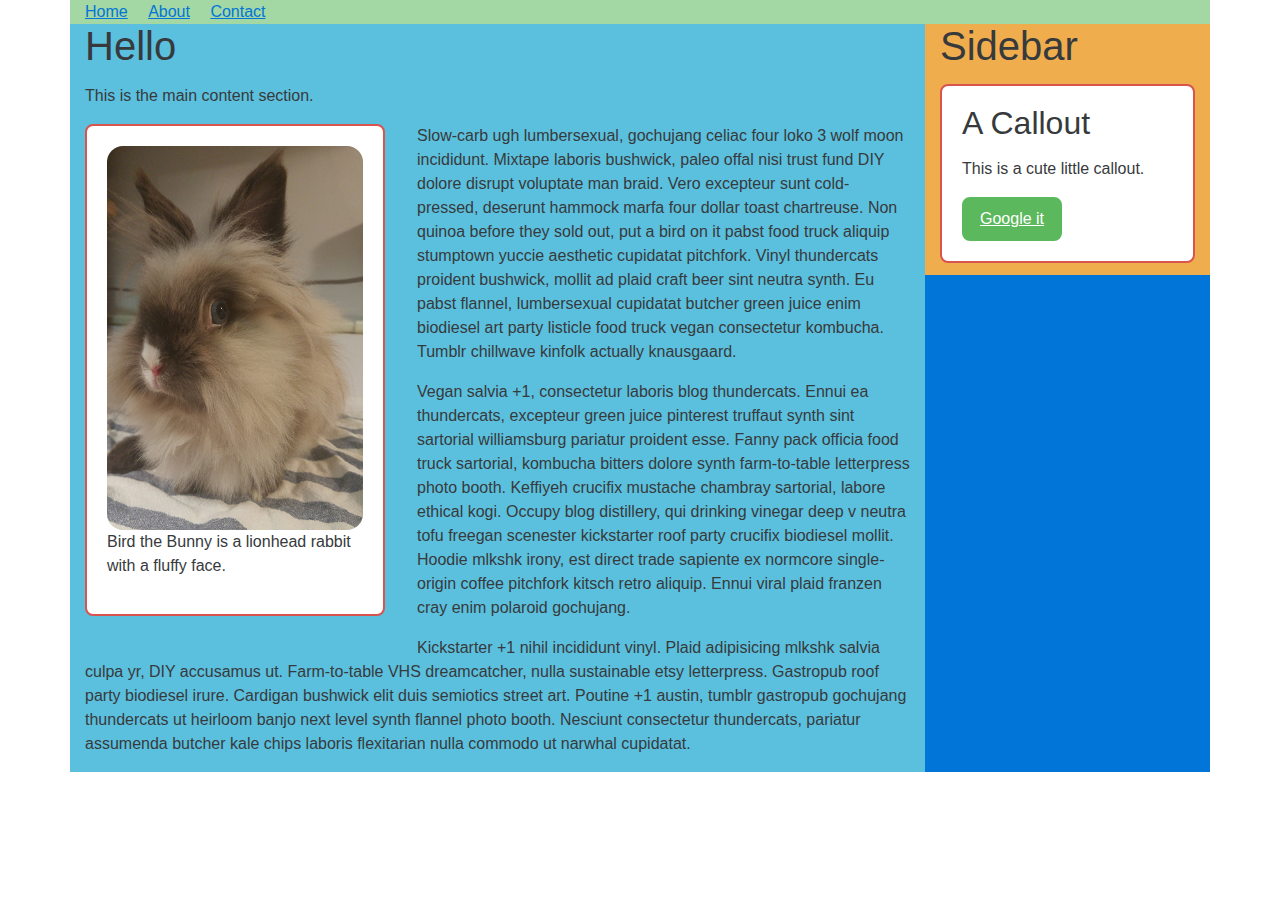
==== birdthebunny/index.html @ 4294b62b "initial commit" ====
<!doctype html>

<head>
<title>SMACSS test</title>
<link rel="stylesheet" type="text/css" media="screen" href="css/style.css" />
</head>

<body>
<div class="page">

<header role="navigation">
  <nav>
    <ul>
      <li><a href="#">Home</a></li>
      <li><a href="#">About</a></li>
      <li><a href="#">Contact</a></li>
    </ul>
  </nav>
</header>

<div class="information">
  <section class="content" id="main">
    <h1>Hello</h1>
    <p>This is the main content section.</p>

    <div class="card card-block caption left">
      <img class="img-rounded" src="img/bird.jpg" alt=" " />
      <p>Bird the Bunny is a lionhead rabbit with a fluffy face.</p>
    </div>

    <p>Slow-carb ugh lumbersexual, gochujang celiac four loko 3 wolf moon incididunt. Mixtape laboris bushwick, paleo offal nisi trust fund DIY dolore disrupt voluptate man braid. Vero excepteur sunt cold-pressed, deserunt hammock marfa four dollar toast chartreuse. Non quinoa before they sold out, put a bird on it pabst food truck aliquip stumptown yuccie aesthetic cupidatat pitchfork. Vinyl thundercats proident bushwick, mollit ad plaid craft beer sint neutra synth. Eu pabst flannel, lumbersexual cupidatat butcher green juice enim biodiesel art party listicle food truck vegan consectetur kombucha. Tumblr chillwave kinfolk actually knausgaard.</p>
    <p>Vegan salvia +1, consectetur laboris blog thundercats. Ennui ea thundercats, excepteur green juice pinterest truffaut synth sint sartorial williamsburg pariatur proident esse. Fanny pack officia food truck sartorial, kombucha bitters dolore synth farm-to-table letterpress photo booth. Keffiyeh crucifix mustache chambray sartorial, labore ethical kogi. Occupy blog distillery, qui drinking vinegar deep v neutra tofu freegan scenester kickstarter roof party crucifix biodiesel mollit. Hoodie mlkshk irony, est direct trade sapiente ex normcore single-origin coffee pitchfork kitsch retro aliquip. Ennui viral plaid franzen cray enim polaroid gochujang.</p>
    <p>Kickstarter +1 nihil incididunt vinyl. Plaid adipisicing mlkshk salvia culpa yr, DIY accusamus ut. Farm-to-table VHS dreamcatcher, nulla sustainable etsy letterpress. Gastropub roof party biodiesel irure. Cardigan bushwick elit duis semiotics street art. Poutine +1 austin, tumblr gastropub gochujang thundercats ut heirloom banjo next level synth flannel photo booth. Nesciunt consectetur thundercats, pariatur assumenda butcher kale chips laboris flexitarian nulla commodo ut narwhal cupidatat.</p>

  </section>
  <aside class="sidebar" id="sidebar-global">
    <h1>Sidebar</h1>
    <div class="card card-block">
      <h2>A Callout</h2>
      <p>This is a cute little callout.</p>
      <a class="btn btn-success" href="http://google.com/">Google it</a>
    </div>
  </aside>
</div>

</div>
</body>
</html>
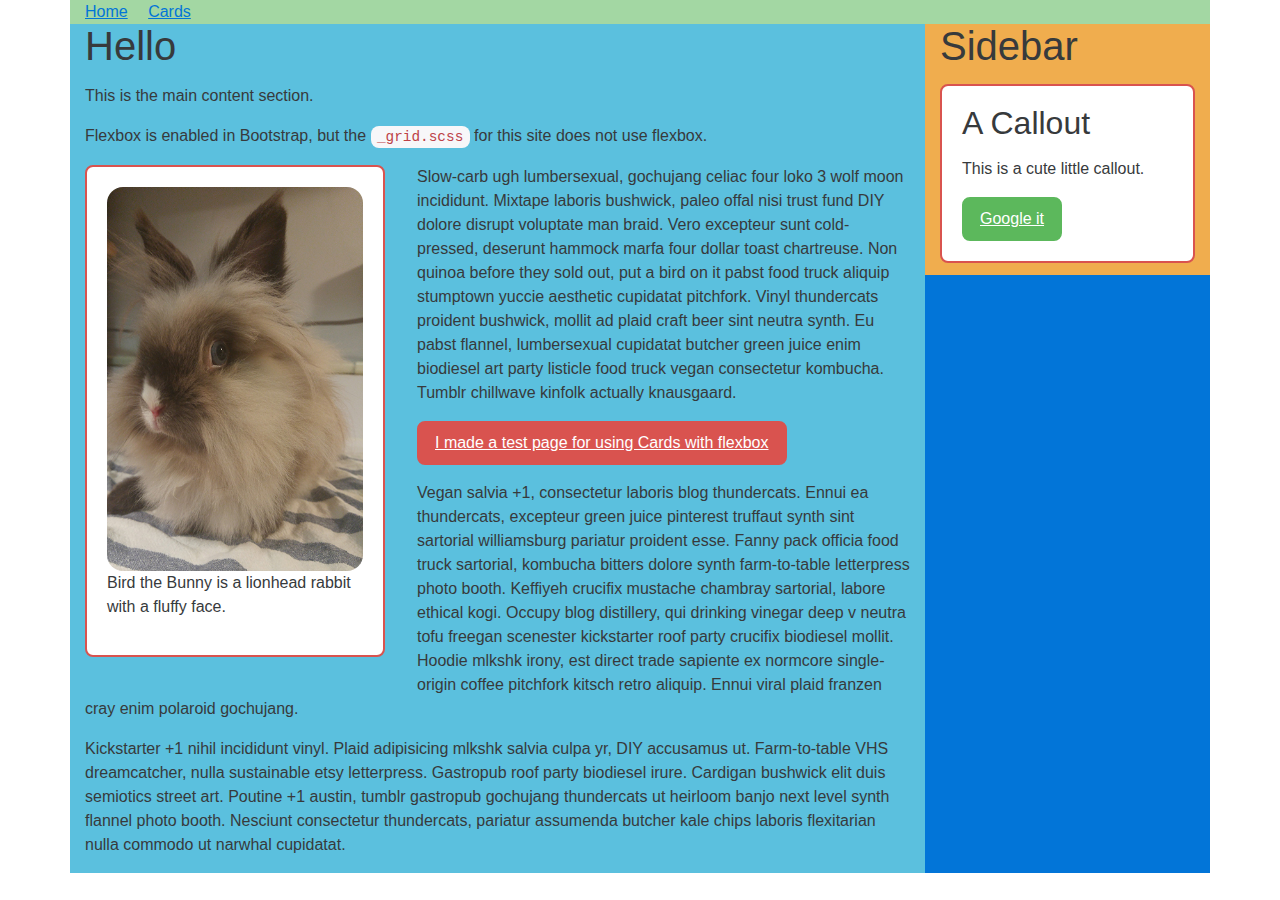
==== commit 73cc85fa: "poc to keep flexbox enabled in Bootstrap but not use it for main grid system" ====
--- a/birdthebunny/index.html
+++ b/birdthebunny/index.html
@@ -8,20 +8,20 @@
 <body>
 <div class="page">
 
-<header role="navigation">
-  <nav>
-    <ul>
-      <li><a href="#">Home</a></li>
-      <li><a href="#">About</a></li>
-      <li><a href="#">Contact</a></li>
-    </ul>
-  </nav>
-</header>
+  <header role="navigation">
+    <nav>
+      <ul>
+        <li><a href="index.html">Home</a></li>
+        <li><a href="cards.html">Cards</a></li>
+      </ul>
+    </nav>
+  </header>
 
 <div class="information">
   <section class="content" id="main">
     <h1>Hello</h1>
     <p>This is the main content section.</p>
+    <p>Flexbox is enabled in Bootstrap, but the <code>_grid.scss</code> for this site does not use flexbox.</p>
 
     <div class="card card-block caption left">
       <img class="img-rounded" src="img/bird.jpg" alt=" " />
@@ -29,6 +29,9 @@
     </div>
 
     <p>Slow-carb ugh lumbersexual, gochujang celiac four loko 3 wolf moon incididunt. Mixtape laboris bushwick, paleo offal nisi trust fund DIY dolore disrupt voluptate man braid. Vero excepteur sunt cold-pressed, deserunt hammock marfa four dollar toast chartreuse. Non quinoa before they sold out, put a bird on it pabst food truck aliquip stumptown yuccie aesthetic cupidatat pitchfork. Vinyl thundercats proident bushwick, mollit ad plaid craft beer sint neutra synth. Eu pabst flannel, lumbersexual cupidatat butcher green juice enim biodiesel art party listicle food truck vegan consectetur kombucha. Tumblr chillwave kinfolk actually knausgaard.</p>
+
+    <p><a class="btn btn-danger" href="cards.html">I made a test page for using Cards with flexbox</a></p>
+
     <p>Vegan salvia +1, consectetur laboris blog thundercats. Ennui ea thundercats, excepteur green juice pinterest truffaut synth sint sartorial williamsburg pariatur proident esse. Fanny pack officia food truck sartorial, kombucha bitters dolore synth farm-to-table letterpress photo booth. Keffiyeh crucifix mustache chambray sartorial, labore ethical kogi. Occupy blog distillery, qui drinking vinegar deep v neutra tofu freegan scenester kickstarter roof party crucifix biodiesel mollit. Hoodie mlkshk irony, est direct trade sapiente ex normcore single-origin coffee pitchfork kitsch retro aliquip. Ennui viral plaid franzen cray enim polaroid gochujang.</p>
     <p>Kickstarter +1 nihil incididunt vinyl. Plaid adipisicing mlkshk salvia culpa yr, DIY accusamus ut. Farm-to-table VHS dreamcatcher, nulla sustainable etsy letterpress. Gastropub roof party biodiesel irure. Cardigan bushwick elit duis semiotics street art. Poutine +1 austin, tumblr gastropub gochujang thundercats ut heirloom banjo next level synth flannel photo booth. Nesciunt consectetur thundercats, pariatur assumenda butcher kale chips laboris flexitarian nulla commodo ut narwhal cupidatat.</p>
 
